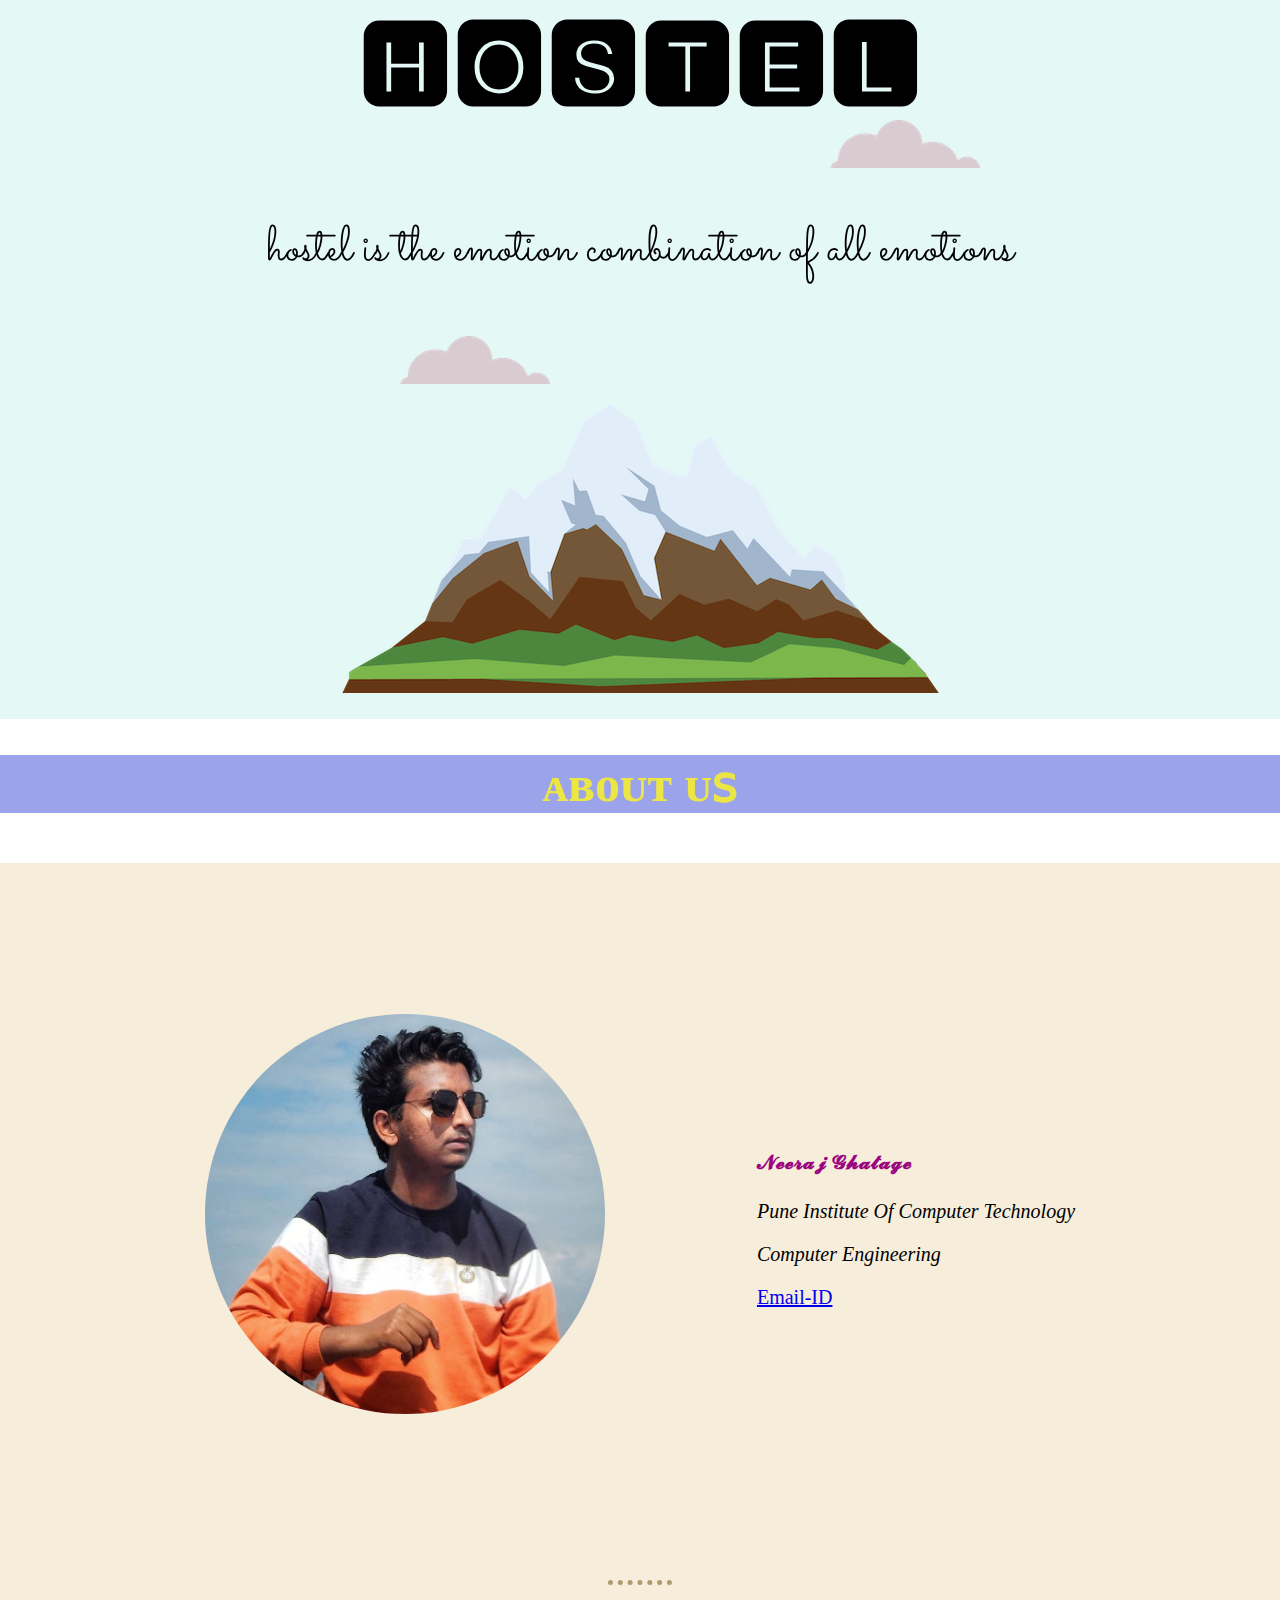
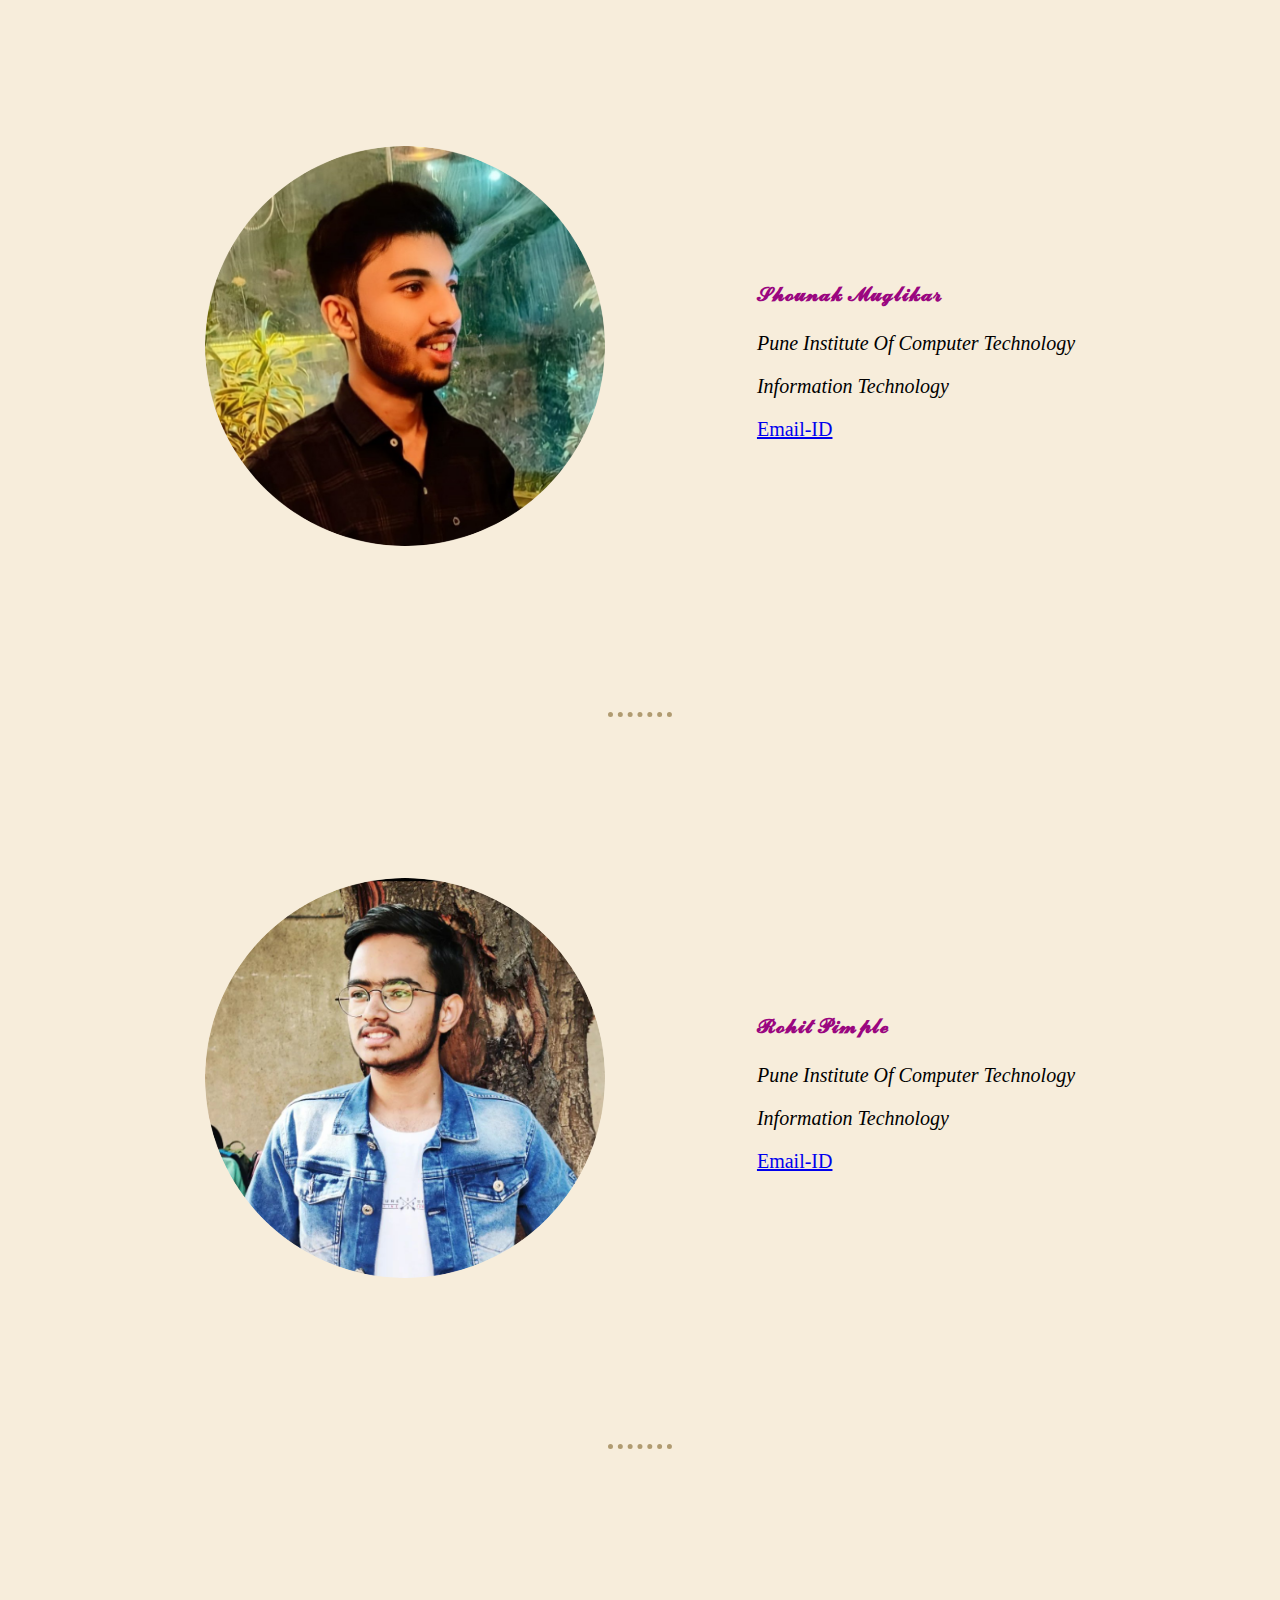
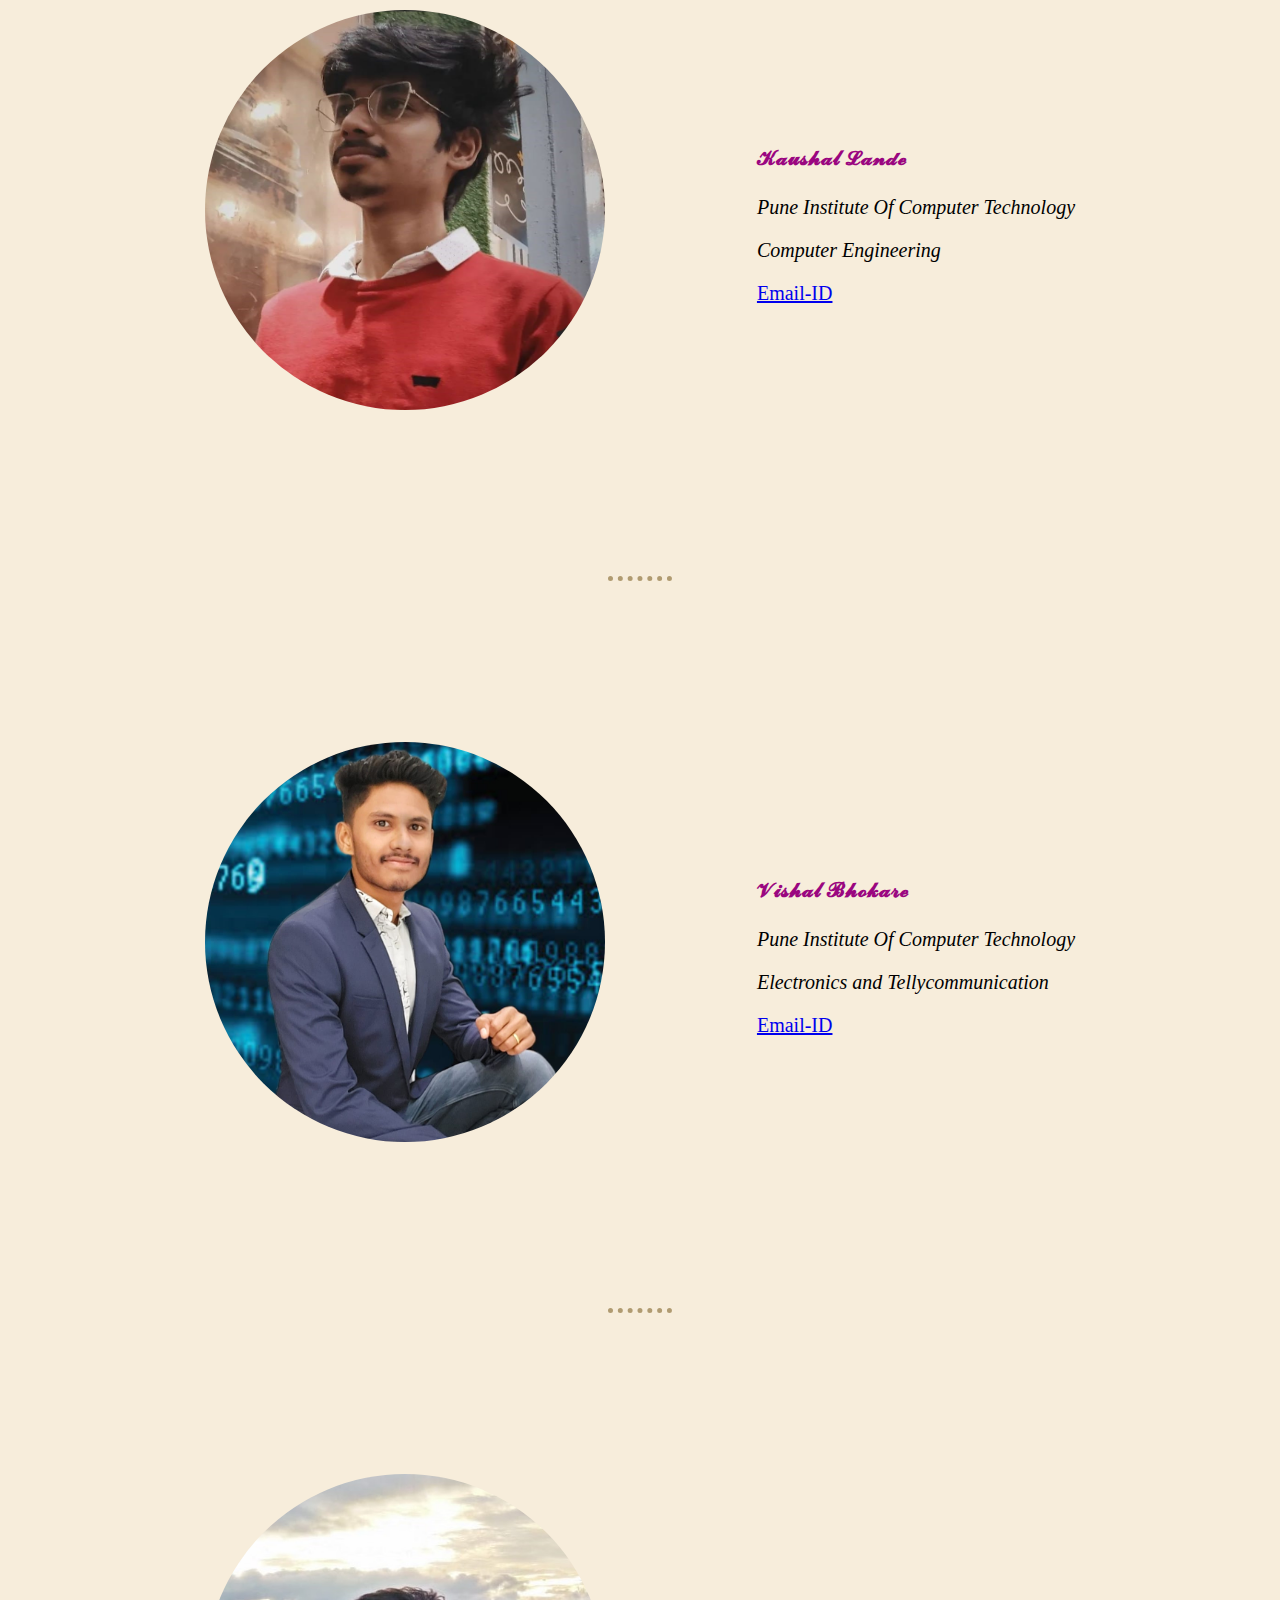
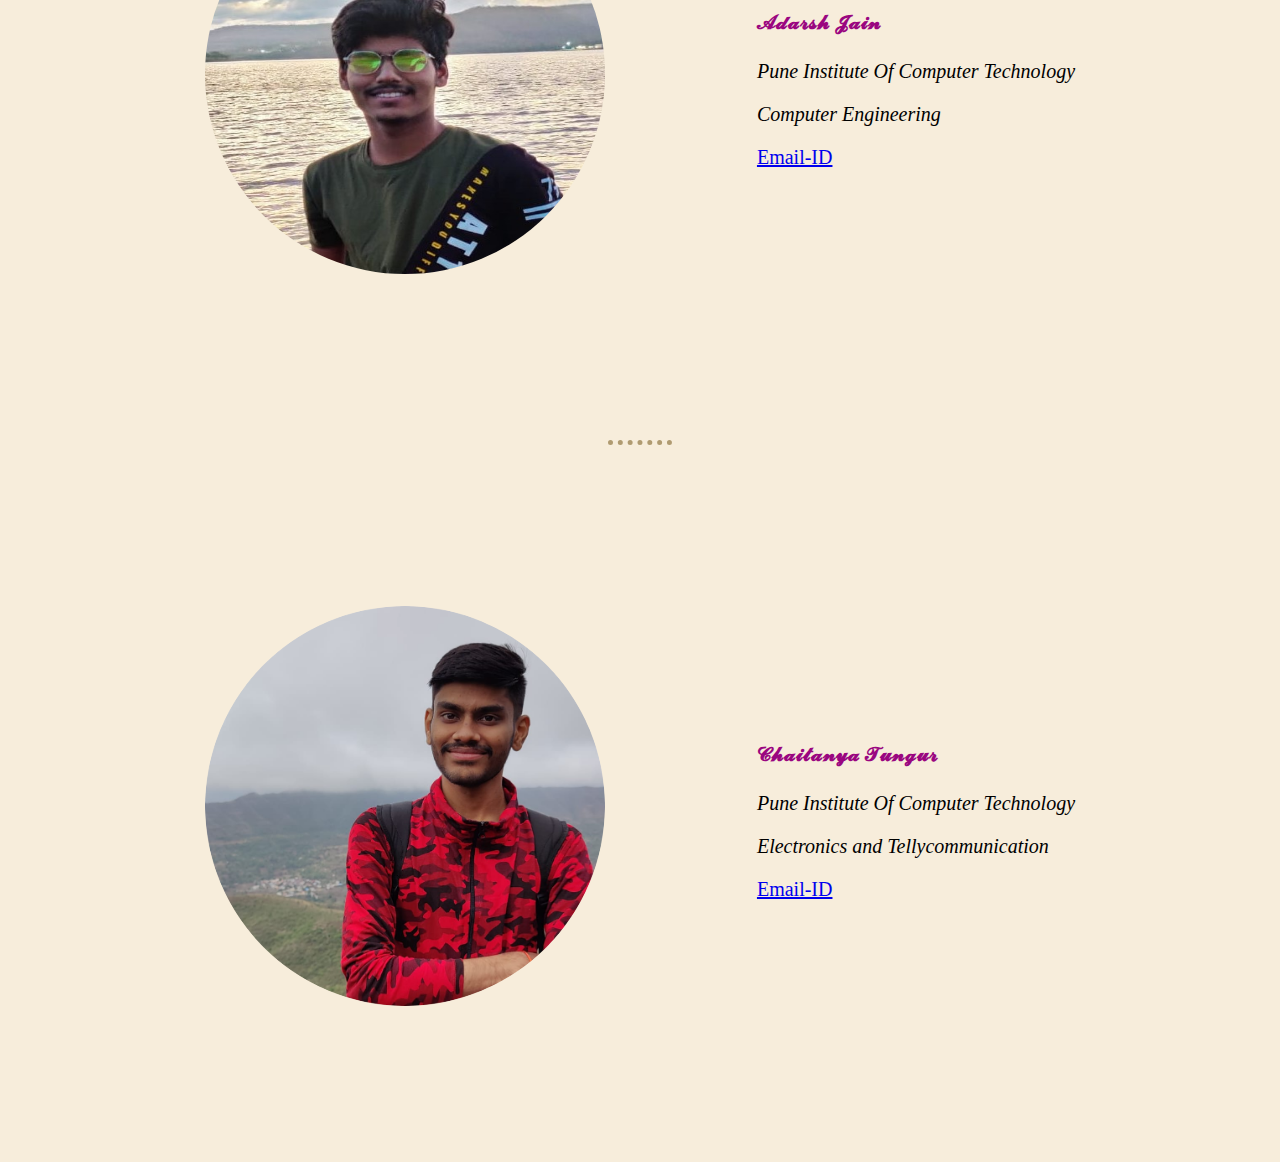
==== homepage.html @ 042b7acb "initial website" ====
<!doctype html>
<html lang="en">
<head>
    <meta charset="UTF-8">
    <meta name="viewport"
          content="width=device-width, user-scalable=no, initial-scale=1.0, maximum-scale=1.0, minimum-scale=1.0">
    <meta http-equiv="X-UA-Compatible" content="ie=edge">
    <title>ContactUs</title>
    <link rel="stylesheet" href="style2(1).css">
    <link href="https://fonts.googleapis.com/css2?family=Sacramento&display=swap" rel="stylesheet">
</head>
<body>
<div class="top-container">
    <img class="top-cloud" src="cloud.png" alt="nothing">
    <h1>🅷🅾🆂🆃🅴🅻</h1>
    <p>hostel is the emotion combination of all emotions</p>
    <img class="bottom-cloud" src="cloud.png" alt="nothing">
    <img src="mountain.png" alt="nothing">
</div>
<br>
<br>
<h3>ᴀʙᴏᴜᴛ ᴜꜱ</h3>
<center>
<div class="effects">
    <table cellspacing="150" >
        <tr>
            <td><img class="neeraj" src="neeraj1 (1).jpeg" </td>
            <td>
                <h4>𝓝𝓮𝓮𝓻𝓪𝓳 𝓖𝓱𝓪𝓽𝓪𝓰𝓮</h4>
                <p><em>Pune Institute Of Computer Technology</em></p>
                <p><em>Computer Engineering</em></p>
                <a href="mailto:neerajghatage@gmail.com">Email-ID</a>
            </td>
        </tr>
    </table>
    <hr>   
    <table  cellspacing="150" >
        <tr>
            <td><img class="shounak"  src="N1-modified.png" alt="photo"</td>
            <td><h4>𝓢𝓱𝓸𝓾𝓷𝓪𝓴 𝓜𝓾𝓰𝓵𝓲𝓴𝓪𝓻</h4>
                <p><em>Pune Institute Of Computer Technology</em></p>
                <p><em>Information Technology</em></p>
                <a href="mailto:shounakm11@gmail.com">Email-ID</a>
            </td>
        </tr>
    </table>
    <hr>
    <table cellspacing="150" >
        <tr>
            <td><img class="rohit" src="N2-modified.png" </td>
            <td>
                <h4>𝓡𝓸𝓱𝓲𝓽 𝓟𝓲𝓶𝓹𝓵𝓮</h4>
                <p><em>Pune Institute Of Computer Technology</em></p>
                <p><em>Information Technology</em></p>        
                <a href="mailto:rohitpimple623@gmail.com">Email-ID</a>
            </td>
        </tr>
    </table>
    <hr>
    <table cellspacing="150" >
        <tr>
            <td><img class="kaushal" src="N5.jpeg"></td>
            <td><h4>𝓚𝓪𝓾𝓼𝓱𝓪𝓵 𝓛𝓪𝓷𝓭𝓮</h4>
                <p><em>Pune Institute Of Computer Technology</em></p>
                <p><em>Computer Engineering</em></p>
                <a href="mailto:kaushaldl123@gmail.com">Email-ID</a>
                
            </td>
        </tr>
    </table>
    <hr>
    <table cellspacing="150" >
        <tr>
            <td><img class="vishal" src="N.jpeg" </td>
            <td>
                <h4>𝓥𝓲𝓼𝓱𝓪𝓵 𝓑𝓱𝓸𝓴𝓪𝓻𝓮</h4>
                <p><em>Pune Institute Of Computer Technology</em></p>
                <p><em>Electronics and Tellycommunication</em></p>
                <a href="mailto:Vishalbhokre99@gmail.com">Email-ID</a>
            </td>
        </tr>
    </table>
    <hr>
    <table cellspacing="150" >
        <tr>
            <td><img class="adarsh" src="N3.jpeg" </td>
            <td>
                <h4>𝓐𝓭𝓪𝓻𝓼𝓱 𝓙𝓪𝓲𝓷</h4>
                <p><em>Pune Institute Of Computer Technology</em></p>
                <p><em>Computer Engineering</em></p>
                <a href="mailto:jainravindra191@gmail.com">Email-ID</a>
            </td>
        </tr>
    </table>
    <hr>
    <table cellspacing="150" >
        <tr>
            <td><img class="chaitanya" src="chaitanya-modified.png" </td>
            <td>
                <h4>𝓒𝓱𝓪𝓲𝓽𝓪𝓷𝔂𝓪 𝓣𝓾𝓷𝓰𝓾𝓻</h4>
                <p><em>Pune Institute Of Computer Technology</em></p>
                <p><em>Electronics and Tellycommunication</em></p>
                <a href="mailto:chaitanyatungar@gmail.com">Email-ID</a>
            </td>
        </tr>
    </table>
     
</div> 
</center>
</body>
</html>
---- style2(1).css ----
body {margin: 0;
}
h1 {margin-top: 0;}

.top-container {text-align: center; background-color: #E4F9F5;font-family: 'Sacramento', cursive;font-size: 50px;}

h3  {text-align: center; background-color: #9BA3EB;font-size: 50px;margin-top: 0px; color: #EBE645;}


.bottom-cloud {position: absolute;left: 400px;
}

.top-cloud {position: absolute;
right:300px;
top: 120px;}

.effects {margin-top: 0px; background-color: #F7EDDB; padding: 0px; font-size: 20px;}

hr {
    border-style: none;
    border-top-style: dotted;
    border-color: #B09B71;
    border-width: 5px;
    width: 5%;}

h4 {color: #9A0680;}


.kaushal {height: 400px;
width: 400px;border-radius: 50%;}

.rohit {height: 400px;
width: 400px;border-radius: 50%;}

.shounak {height: 400px;
width: 400px;border-radius: 50%;}    

.vishal {height: 400px;
width: 400px;border-radius: 50%;}
    
.adarsh {height: 400px;
width: 400px;border-radius: 50%;}
    
.chaitanya {height: 400px;
width: 400px;border-radius: 50%;}

.neeraj {height: 400px;
width: 400px;border-radius: 50%;}
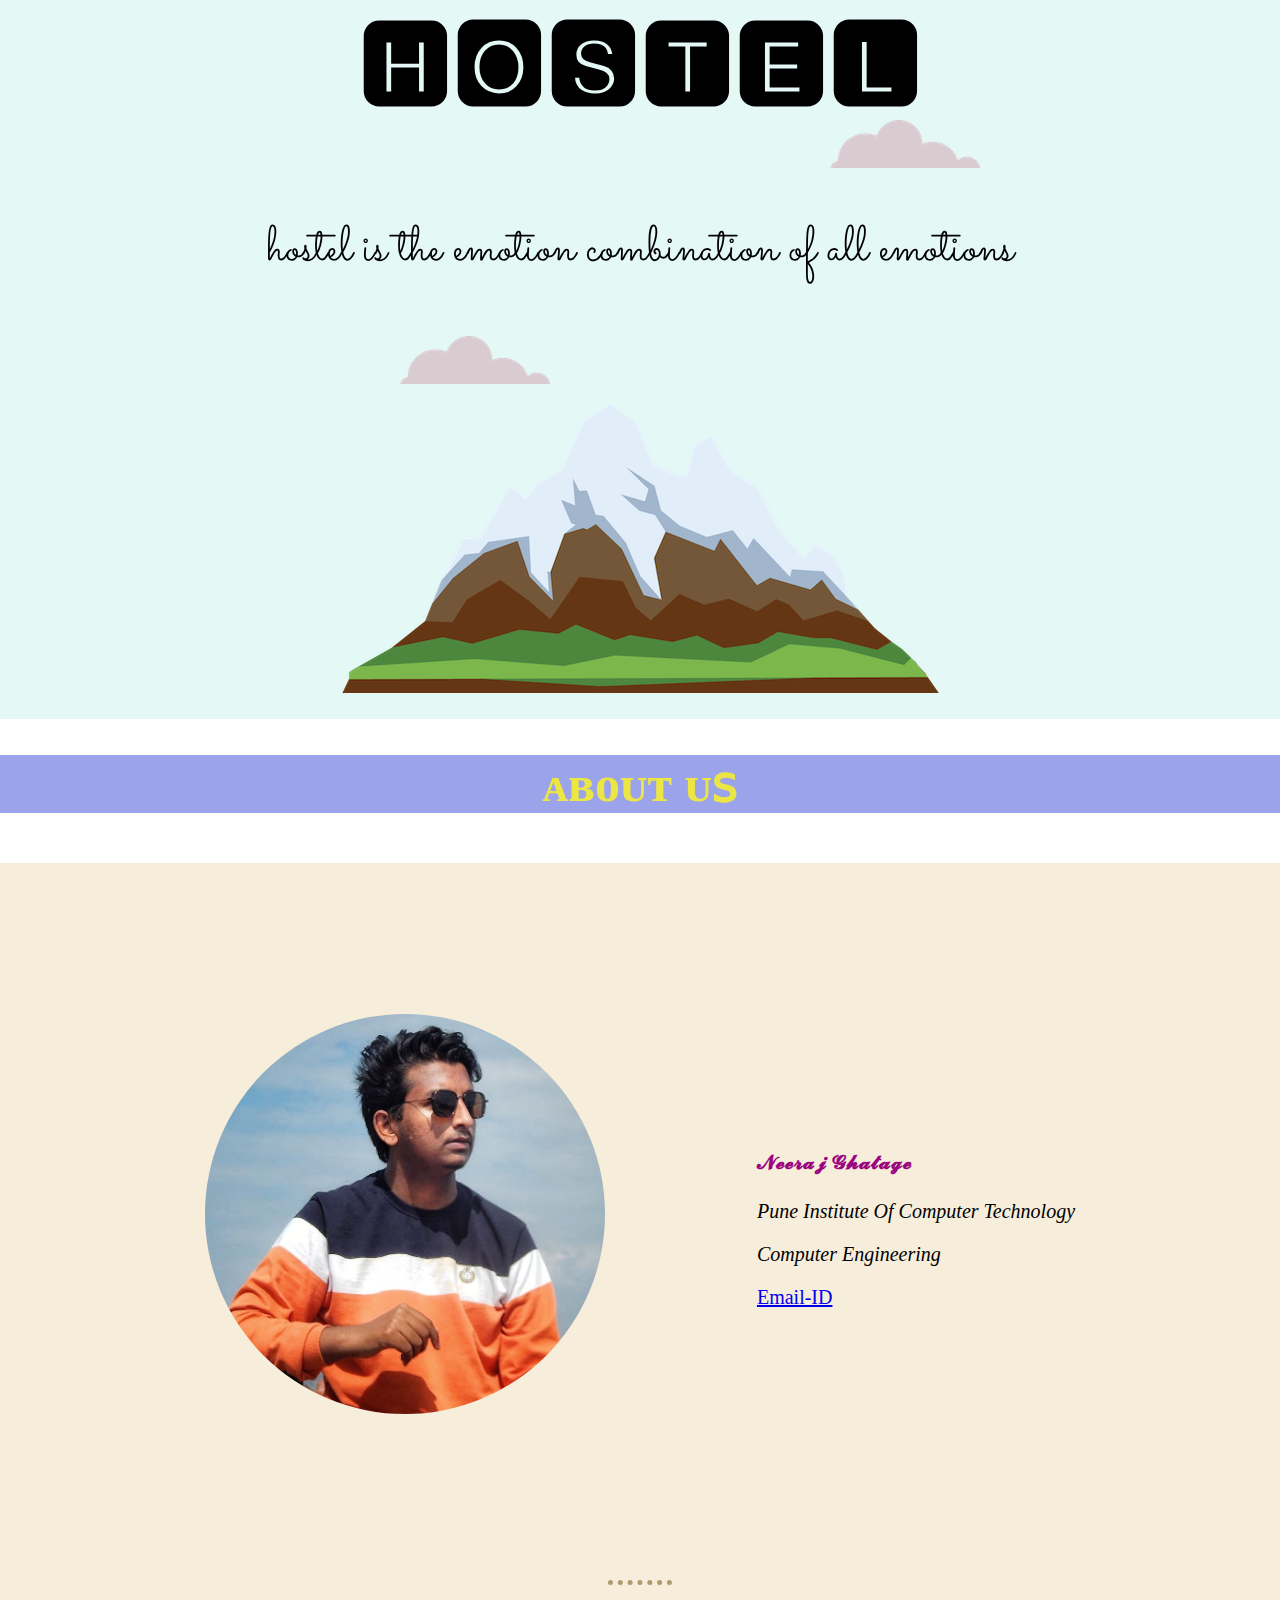
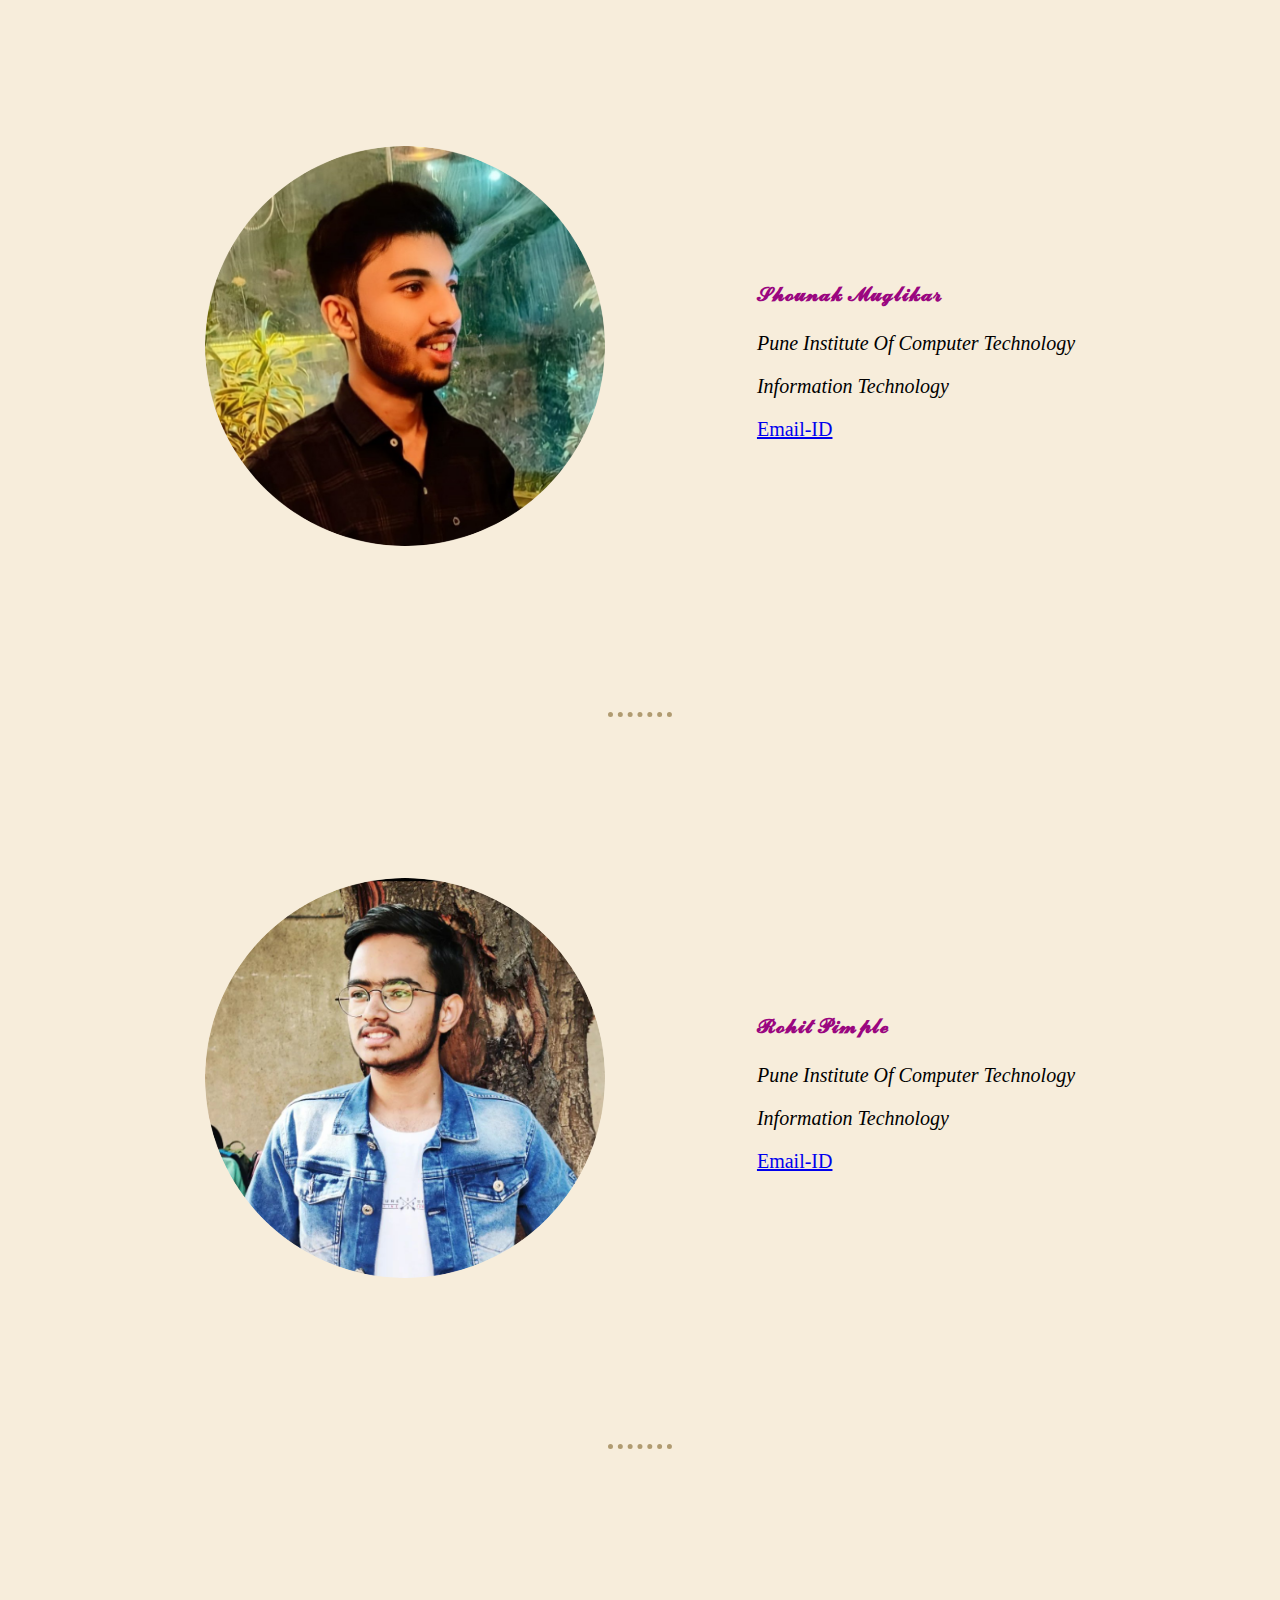
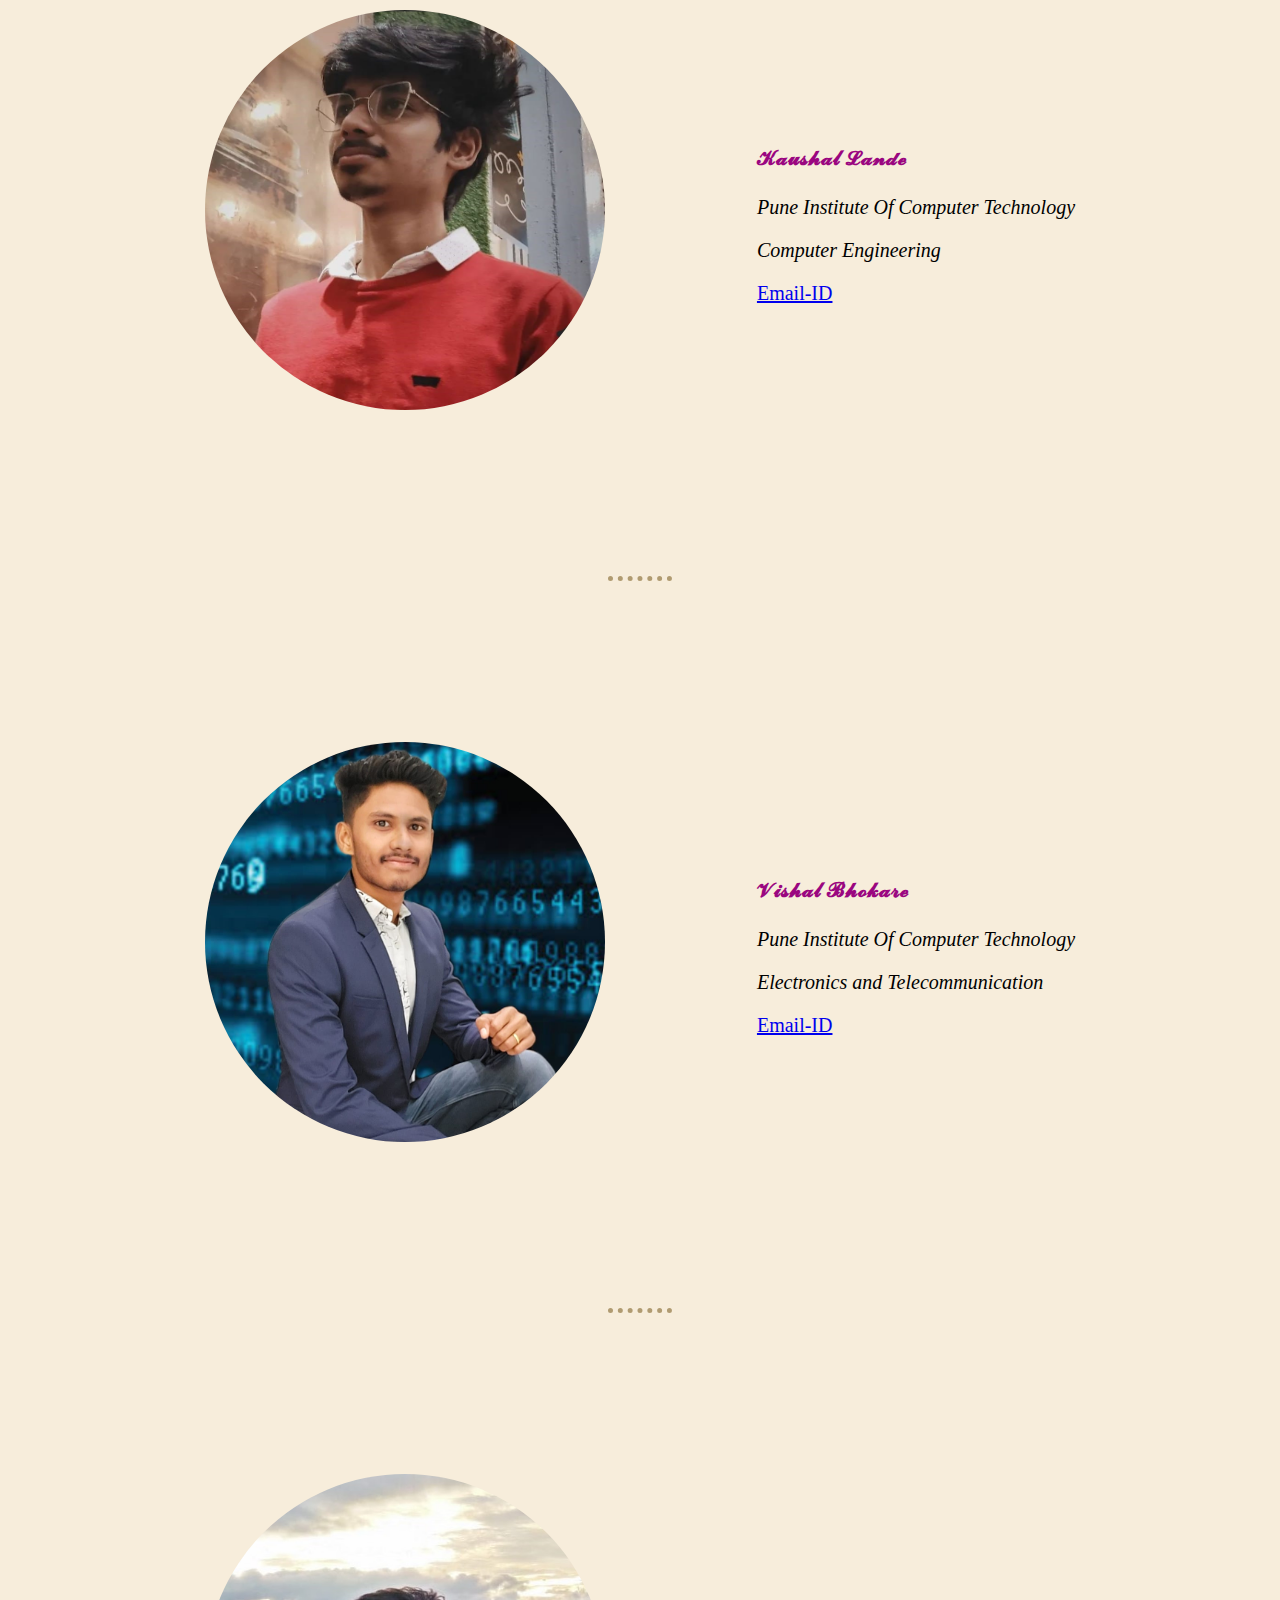
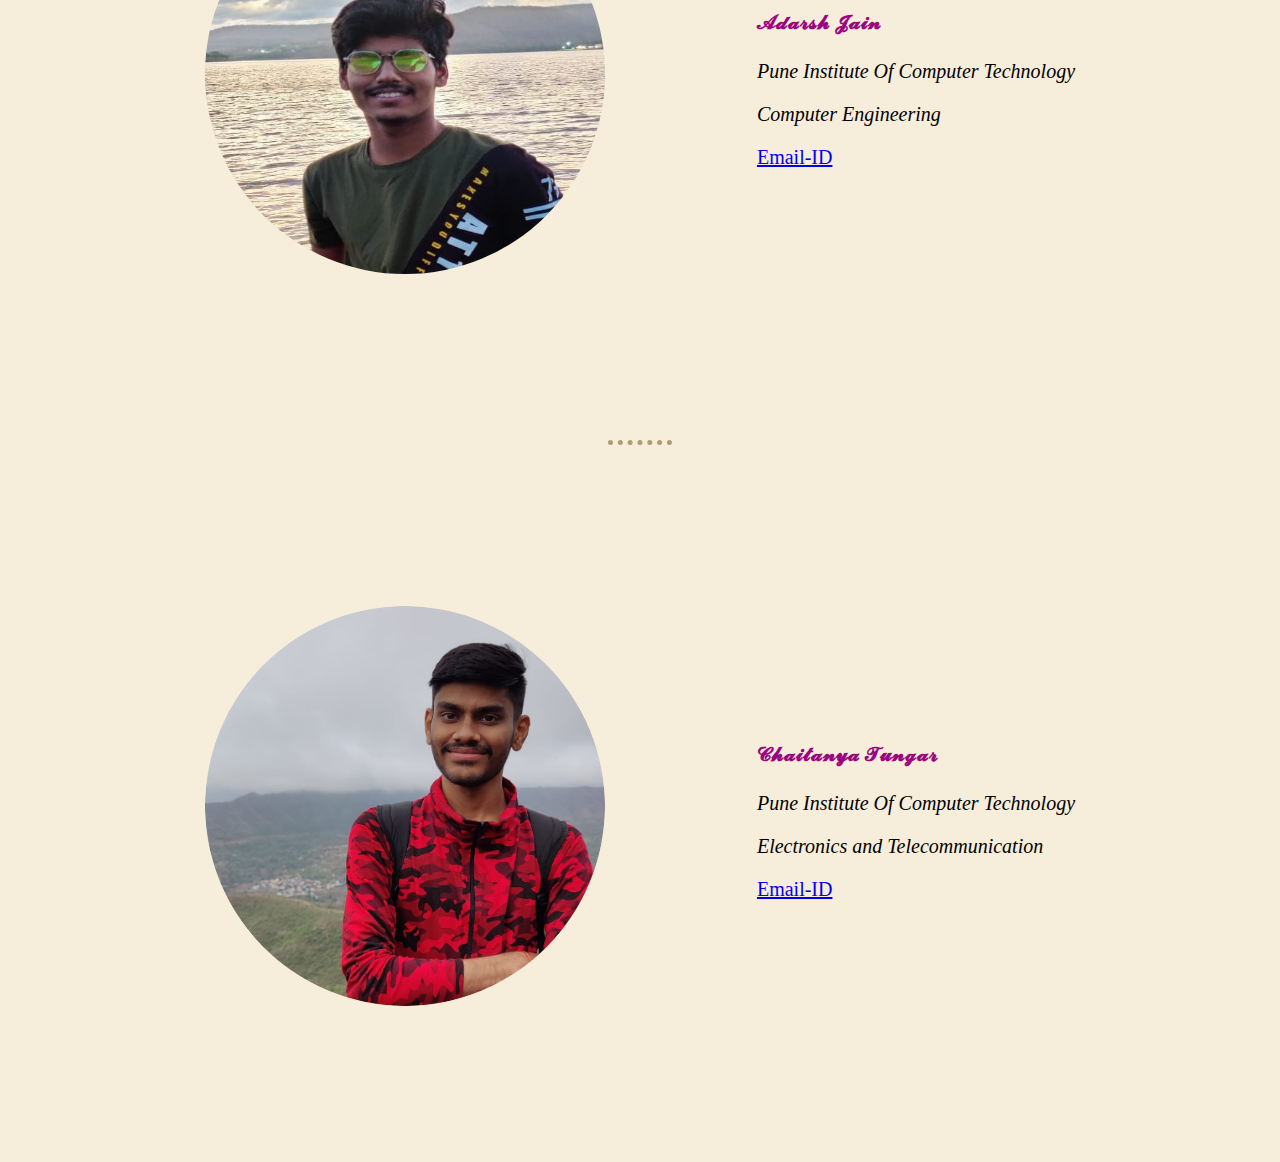
==== commit 410bbcd7: "Update homepage.html" ====
--- a/homepage.html
+++ b/homepage.html
@@ -75,7 +75,7 @@
             <td>
                 <h4>𝓥𝓲𝓼𝓱𝓪𝓵 𝓑𝓱𝓸𝓴𝓪𝓻𝓮</h4>
                 <p><em>Pune Institute Of Computer Technology</em></p>
-                <p><em>Electronics and Tellycommunication</em></p>
+                <p><em>Electronics and Telecommunication</em></p>
                 <a href="mailto:Vishalbhokre99@gmail.com">Email-ID</a>
             </td>
         </tr>
@@ -97,9 +97,9 @@
         <tr>
             <td><img class="chaitanya" src="chaitanya-modified.png" </td>
             <td>
-                <h4>𝓒𝓱𝓪𝓲𝓽𝓪𝓷𝔂𝓪 𝓣𝓾𝓷𝓰𝓾𝓻</h4>
+                <h4>𝓒𝓱𝓪𝓲𝓽𝓪𝓷𝔂𝓪 𝓣𝓾𝓷𝓰𝓪𝓻</h4>
                 <p><em>Pune Institute Of Computer Technology</em></p>
-                <p><em>Electronics and Tellycommunication</em></p>
+                <p><em>Electronics and Telecommunication</em></p>
                 <a href="mailto:chaitanyatungar@gmail.com">Email-ID</a>
             </td>
         </tr>
